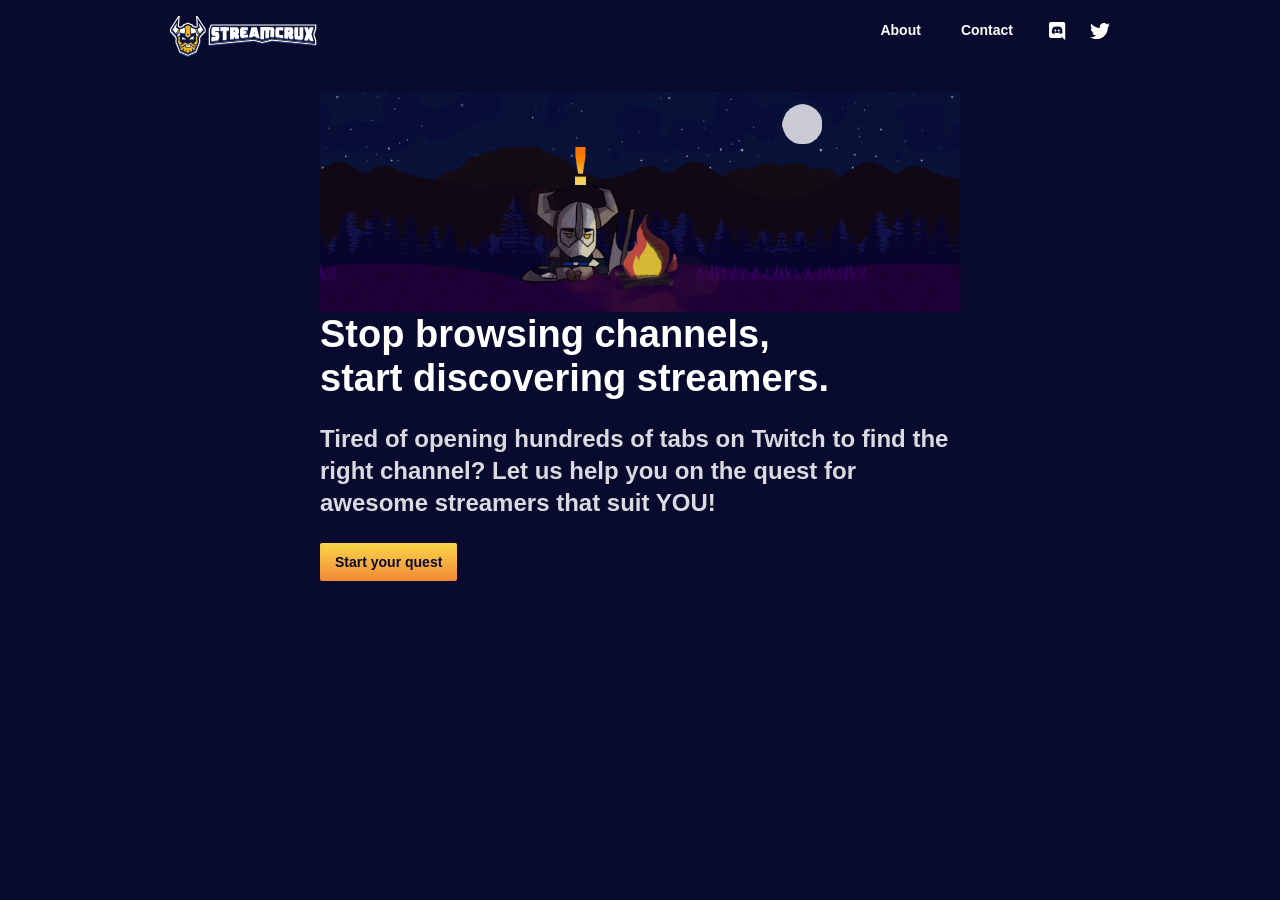
==== Streamcrux Assets/streamcrux/index.html @ 1fe5f14d "Add files via upload" ====
<!DOCTYPE html>
<html>
<head>
  <meta charset="utf-8">
  <title>StreamCrux | Find your favorite streamer!</title>
  <meta content="width=device-width, initial-scale=1" name="viewport">
  <meta content="Webflow" name="generator">
  <link href="css/normalize.css" rel="stylesheet" type="text/css">
  <link href="css/webflow.css" rel="stylesheet" type="text/css">
  <link href="css/streamcrux.webflow.css" rel="stylesheet" type="text/css">
  <script src="https://ajax.googleapis.com/ajax/libs/webfont/1.4.7/webfont.js" type="text/javascript"></script>
  <script type="text/javascript">WebFont.load({  google: {    families: ["Lato:100,100italic,300,300italic,400,400italic,700,700italic,900,900italic"]  }});</script>
  <!-- [if lt IE 9]><script src="https://cdnjs.cloudflare.com/ajax/libs/html5shiv/3.7.3/html5shiv.min.js" type="text/javascript"></script><![endif] -->
  <script type="text/javascript">!function(o,c){var n=c.documentElement,t=" w-mod-";n.className+=t+"js",("ontouchstart"in o||o.DocumentTouch&&c instanceof DocumentTouch)&&(n.className+=t+"touch")}(window,document);</script>
  <link href="images/fav.png" rel="shortcut icon" type="image/x-icon">
  <link href="images/webclip.png" rel="apple-touch-icon">
<!-- Google Tag Manager -->
<script>(function(w,d,s,l,i){w[l]=w[l]||[];w[l].push({'gtm.start':
new Date().getTime(),event:'gtm.js'});var f=d.getElementsByTagName(s)[0],
j=d.createElement(s),dl=l!='dataLayer'?'&l='+l:'';j.async=true;j.src=
'https://www.googletagmanager.com/gtm.js?id='+i+dl;f.parentNode.insertBefore(j,f);
})(window,document,'script','dataLayer','GTM-5XHSR4T');</script>
<!-- End Google Tag Manager -->
</head>
<body class="body">
<!-- Google Tag Manager (noscript) -->
<noscript><iframe src="https://www.googletagmanager.com/ns.html?id=GTM-5XHSR4T"
height="0" width="0" style="display:none;visibility:hidden"></iframe></noscript>
<!-- End Google Tag Manager (noscript) -->

  <div data-collapse="medium" data-animation="default" data-duration="400" class="navbar w-nav">
    <div class="container w-container"><a href="index.html" class="link-block w-inline-block w--current"><img src="images/logo.svg" width="150" alt="" class="logo-mobile"></a>
      <nav role="navigation" class="nav-menu w-nav-menu"><a href="about.html" class="nav_link w-nav-link">About</a><a href="mailto:info@streamcrux.com?subject=Hi!" class="nav_link w-nav-link">Contact</a><a href="https://discord.gg/ZPEeWC2" target="_blank" class="social-links w-inline-block"><img src="images/discord.svg" alt="" class="discord"></a><a href="https://twitter.com/StreamCrux" target="_blank" class="social-links w-inline-block"><img src="images/twitter.svg" alt="" class="twitter"></a></nav>
      <div class="menu-button w-nav-button">
        <div class="icon w-icon-nav-menu"></div>
      </div>
    </div>
  </div>
  <div id="content" class="content-wrapper">
    <div class="section-content"><img src="images/FIRE5.gif" alt="" class="image-3"></div>
    <div class="section-copy">
      <h1 class="heading">Stop browsing channels, <br>start discovering streamers.</h1>
      <p class="sub-header">Tired of opening hundreds of tabs on Twitch to find the right channel? Let us help you on the quest for awesome streamers that suit YOU!</p>
      <div class="cta"><a href="" id="start-button" class="button w-button">Start your quest</a></div>
    </div>
  </div>
  <div id="games" class="games-wrapper">

  </div>

  <div id="step0" class="step-data">
    <div class="content-wrapper">
      <div class="section-content"><img src="images/FIRE5.gif" alt="" class="image-3"></div>
      <div class="section-copy">
        <h1 class="heading">Stop browsing channels, <br>start discovering streamers.</h1>
        <p class="sub-header">Tired of opening hundreds of tabs on Twitch to find the right channel? Let us help you on the quest for awesome streamers that suit YOU!</p>
        <div class="cta"><a href="" id="start-button" class="button w-button">Start your quest</a></div>
      </div>
    </div>
  </div>

  <div id="step1" class="step-data">
    <div class="content-wrapper">
      <div class="section-content"></div>
      <div class="progress-bar">
        <div class="progress-steps progress-active">
          <div class="text-block">25%</div>
        </div>
        <div class="progress-steps"></div>
        <div class="progress-steps"></div>
        <div class="progress-steps"></div>
      </div>
      <div class="section-copy">
        <h1 class="heading">What game do you want to watch?</h1>
        <p class="sub-header">Please select one.</p>
      </div>
    </div>
    <div class="games-wrapper">
      <div class="games-list missing-game final"><a href="" id="variety-button" class="button w-button">I don’t care – Give me a variety streamer!<br></a></div>
      <div class="games-list missing-game final"><img src="images/goomba.gif" width="20" height="20" alt="" class="image">
        <a href="about.html" class="w-inline-block">
          <p>Why is my game not here? </p>
        </a>
      </div>
    </div>
  </div>

  <div id="step2" class="step-data">
    <div class="content-wrapper">
      <div class="progress-bar">
        <div class="progress-steps progress-active progress-finished"></div>
        <div class="progress-steps middle-step-active">
          <div class="text-block">50%</div>
        </div>
        <div class="progress-steps"></div>
        <div class="progress-steps"></div>
      </div>
      <div class="section-content"></div>
      <div class="section-copy">
        <h1 class="heading">What type of streamer are you looking for?</h1>
        <p class="sub-header">Please pick one.</p>
      </div>
    </div>
    <div class="games-wrapper">
      <div class="games-list">
        <div class="game-card-wrapper">
          <div class="game-card no-options"><a href="" id="streamer-type-tournament" class="w-inline-block"><img src="images/STRMCRX_7faces_Tournament_Icon.svg" width="144" alt="" class="type" id="type-tournament"></a>
            <p class="game-name">Tournament stream<br></p>
          </div>
          <div class="game-card no-options"><a href="" id="streamer-type-professional" class="w-inline-block"><img src="images/STRMCRX_7faces_Professional_Icon.svg" width="144" alt="" class="type" id="type-professional"></a>
            <p class="game-name">Professional <br>(literally!)<br></p>
          </div>
        </div>
        <div class="game-card-wrapper">
          <div class="game-card no-options"><a href="" id="streamer-type-competitive" class="w-inline-block"><img src="images/STRMCRX_7faces_Competitive_Icon.svg" width="144" alt="" class="type" id="type-competitive"></a>
            <p class="game-name">Competitive and Hardcore<br></p>
          </div>
          <div class="game-card no-options"><a href="" id="streamer-type-casual" class="w-inline-block"><img src="images/STRMCRX_7faces_Casual_Icon.svg" width="144" alt="" class="type" id="type-casual"></a>
            <p class="game-name">Casual</p>
          </div>
        </div>
      </div>
      <div class="games-list missing-game"><img src="images/mario.gif" width="20" height="20" alt="" class="image">
        <p id="help-types" data-w-id="8600c6c6-c8ba-7c2c-21d9-795579590658" class="streamers-info">What do these mean?<br></p>
      </div>
      <div id="help-types-text" data-w-id="abb9117a-556c-bc68-de24-887b25a912f6" style="display:none" class="games-list missing-game info">
        <p class="paragraph-2"><strong>Tournament: Stream that shows tournaments (mostly official)<br>‍Professional: A professional gamer – plays on an Esports team<br>‍Competitive or Hardcore: A streamer that plays to achieve the best possible rank or performance - or plays PvE games in a hardcore way<br>Casual or Chill: A streamer that plays mostly for fun...</strong><br></p>
      </div>
    </div>
  </div>

  <div id="step3" class="step-data">
    <div class="content-wrapper">
      <div class="progress-bar">
        <div class="progress-steps progress-active progress-finished"></div>
        <div class="progress-steps middle-step-active step-done"></div>
        <div class="progress-steps">
          <div class="text-block next-step-active">75%</div>
        </div>
        <div class="progress-steps"></div>
        <div class="progress-steps"></div>
      </div>
      <div class="section-content"></div>
      <div class="section-copy">
        <h1 class="heading">How popular should your streamer be?<br></h1>
        <p class="sub-header">Please pick one.</p>
      </div>
    </div>
    <div class="games-wrapper">
      <div class="games-list">
        <div class="game-card-wrapper">
          <div class="game-card no-options"><a href="" id="streamer-popularity-high" class="link-block-3 w-inline-block"><img src="images/STRMCRX_7faces_TopStreamer_Icon.svg" alt="" class="popularity" id="popularity-high"></a>
            <p class="game-name">Top Streamer<br></p>
          </div>
          <div class="game-card no-options"><a href="" id="streamer-popularity-medium" class="link-block-4 w-inline-block"><img src="images/STRMCRX_7faces_Challenger_Icon.svg" alt="" class="popularity" id="popularity-medium"></a>
            <p class="game-name">Challenger<br></p>
          </div>
          <div class="game-card no-options"><a href="" id="streamer-popularity-low" class="link-block-5 w-inline-block"><img src="images/STRMCRX_7faces_SmallStreamer_Icon.svg" alt="" class="popularity" id="popularity-low"></a>
            <p class="game-name">Smaller streamer<br></p>
          </div>
        </div>
      </div>
      <div class="games-list missing-game"><img src="images/mario.gif" width="20" height="20" alt="" class="image">
        <p id="help-popularity" data-w-id="8600c6c6-c8ba-7c2c-21d9-795579590658" class="streamers-info">What do these mean?<br></p>
      </div>
      <div id="help-popularity-text" data-w-id="abb9117a-556c-bc68-de24-887b25a912f6" style="display:none" class="games-list missing-game info">
        <p class="paragraph-2"><strong>Top Streamer: Someone with a large viewership currently and over time<br>Challenger: A growing streamer with a solid viewership<br>Smaller streamer: A new streamer or a streamer with a small, selected group of viewers</strong><br></p>
      </div>
    </div>
  </div>

  <div id="step4" class="step-data">
    <div class="content-wrapper">
      <div class="section-content"></div>
      <div class="progress-bar">
        <div class="progress-steps progress-active progress-finished"></div>
        <div class="progress-steps middle-step-active step-done"></div>
        <div class="progress-steps middle-step-active step-done">
          <div class="text-block next-step-active">Level up!</div>
        </div>
        <div class="progress-steps middle-step-active step-done"></div>
        <div class="progress-steps middle-step-active step-done finish"></div>
      </div>
      <div class="section-copy">
        <h1 class="heading">These might be the streamers you&#x27;re looking for.<br></h1>
      </div>
    </div>
    <div class="games-wrapper">
      <div class="games-list missing-game"><a href="" id="reroll-button" class="button w-button w--current">Re-Roll!</a><a href="" id="startover-button" class="button w-button">Start Over</a></div>
      <div class="return-popup">
        <h1 class="popup-header">Was this helpful?</h1>
        <div class="help-responses"><a href="#" class="yes-help w-inline-block"><img src="images/<ii_jmlt4w0k0>.gif" width="400" alt=""><h1 class="popup-header">Yes!</h1></a><a href="#" class="yes-help w-inline-block"><img src="images/<ii_jmlt4wik2>.gif" width="400" alt=""><h1 class="popup-header">No!</h1></a></div>
      </div>
    </div>
  </div>
  <script src="js/jquery-3.3.1.min.js" type="text/javascript"></script>
  <script src="js/webflow.js" type="text/javascript"></script>
  <script src="js/streamcrux.js" type="text/javascript"></script>
  <!-- [if lte IE 9]><script src="https://cdnjs.cloudflare.com/ajax/libs/placeholders/3.0.2/placeholders.min.js"></script><![endif] -->
</body>
</html>
---- Streamcrux Assets/streamcrux/css/webflow.css ----
@font-face {
  font-family: 'webflow-icons';
  src: url("[data-uri]") format('truetype');
  font-weight: normal;
  font-style: normal;
}
[class^="w-icon-"],
[class*=" w-icon-"] {
  /* use !important to prevent issues with browser extensions that change fonts */
  font-family: 'webflow-icons' !important;
  speak: none;
  font-style: normal;
  font-weight: normal;
  font-variant: normal;
  text-transform: none;
  line-height: 1;
  /* Better Font Rendering =========== */
  -webkit-font-smoothing: antialiased;
  -moz-osx-font-smoothing: grayscale;
}
.w-icon-slider-right:before {
  content: "\e600";
}
.w-icon-slider-left:before {
  content: "\e601";
}
.w-icon-nav-menu:before {
  content: "\e602";
}
.w-icon-arrow-down:before,
.w-icon-dropdown-toggle:before {
  content: "\e603";
}
.w-icon-file-upload-remove:before {
  content: "\e900";
}
.w-icon-file-upload-icon:before {
  content: "\e903";
}
* {
  -webkit-box-sizing: border-box;
  -moz-box-sizing: border-box;
  box-sizing: border-box;
}
html {
  height: 100%;
}
body {
  margin: 0;
  min-height: 100%;
  background-color: #fff;
  font-family: Arial, sans-serif;
  font-size: 14px;
  line-height: 20px;
  color: #333;
}
img {
  max-width: 100%;
  vertical-align: middle;
  display: inline-block;
}
html.w-mod-touch * {
  background-attachment: scroll !important;
}
.w-block {
  display: block;
}
.w-inline-block {
  max-width: 100%;
  display: inline-block;
}
.w-clearfix:before,
.w-clearfix:after {
  content: " ";
  display: table;
  grid-column-start: 1;
  grid-row-start: 1;
  grid-column-end: 2;
  grid-row-end: 2;
}
.w-clearfix:after {
  clear: both;
}
.w-hidden {
  display: none;
}
.w-button {
  display: inline-block;
  padding: 9px 15px;
  background-color: #3898EC;
  color: white;
  border: 0;
  line-height: inherit;
  text-decoration: none;
  cursor: pointer;
  border-radius: 0;
}
input.w-button {
  -webkit-appearance: button;
}
html[data-w-dynpage] [data-w-cloak] {
  color: transparent !important;
}
.w-webflow-badge,
.w-webflow-badge * {
  position: static;
  left: auto;
  top: auto;
  right: auto;
  bottom: auto;
  z-index: auto;
  display: block;
  visibility: visible;
  overflow: visible;
  overflow-x: visible;
  overflow-y: visible;
  box-sizing: border-box;
  width: auto;
  height: auto;
  max-height: none;
  max-width: none;
  min-height: 0;
  min-width: 0;
  margin: 0;
  padding: 0;
  float: none;
  clear: none;
  border: 0 none transparent;
  border-radius: 0;
  background: none;
  background-image: none;
  background-position: 0% 0%;
  background-size: auto auto;
  background-repeat: repeat;
  background-origin: padding-box;
  background-clip: border-box;
  background-attachment: scroll;
  background-color: transparent;
  box-shadow: none;
  opacity: 1.0;
  transform: none;
  transition: none;
  direction: ltr;
  font-family: inherit;
  font-weight: inherit;
  color: inherit;
  font-size: inherit;
  line-height: inherit;
  font-style: inherit;
  font-variant: inherit;
  text-align: inherit;
  letter-spacing: inherit;
  text-decoration: inherit;
  text-indent: 0;
  text-transform: inherit;
  list-style-type: disc;
  text-shadow: none;
  font-smoothing: auto;
  vertical-align: baseline;
  cursor: inherit;
  white-space: inherit;
  word-break: normal;
  word-spacing: normal;
  word-wrap: normal;
}
.w-webflow-badge {
  position: fixed !important;
  display: inline-block !important;
  visibility: visible !important;
  opacity: 1 !important;
  z-index: 2147483647 !important;
  top: auto !important;
  right: 12px !important;
  bottom: 12px !important;
  left: auto !important;
  color: #AAADB0 !important;
  background-color: #fff !important;
  border-radius: 3px !important;
  padding: 6px 8px 6px 6px !important;
  font-size: 12px !important;
  opacity: 1.0 !important;
  line-height: 14px !important;
  text-decoration: none !important;
  transform: none !important;
  margin: 0 !important;
  width: auto !important;
  height: auto !important;
  overflow: visible !important;
  white-space: nowrap;
  box-shadow: 0 0 0 1px rgba(0, 0, 0, 0.1), 0px 1px 3px rgba(0, 0, 0, 0.1);
}
.w-webflow-badge > img {
  display: inline-block !important;
  visibility: visible !important;
  opacity: 1 !important;
  vertical-align: middle !important;
}
h1,
h2,
h3,
h4,
h5,
h6 {
  font-weight: bold;
  margin-bottom: 10px;
}
h1 {
  font-size: 38px;
  line-height: 44px;
  margin-top: 20px;
}
h2 {
  font-size: 32px;
  line-height: 36px;
  margin-top: 20px;
}
h3 {
  font-size: 24px;
  line-height: 30px;
  margin-top: 20px;
}
h4 {
  font-size: 18px;
  line-height: 24px;
  margin-top: 10px;
}
h5 {
  font-size: 14px;
  line-height: 20px;
  margin-top: 10px;
}
h6 {
  font-size: 12px;
  line-height: 18px;
  margin-top: 10px;
}
p {
  margin-top: 0;
  margin-bottom: 10px;
}
blockquote {
  margin: 0 0 10px 0;
  padding: 10px 20px;
  border-left: 5px solid #E2E2E2;
  font-size: 18px;
  line-height: 22px;
}
figure {
  margin: 0;
  margin-bottom: 10px;
}
figcaption {
  margin-top: 5px;
  text-align: center;
}
ul,
ol {
  margin-top: 0px;
  margin-bottom: 10px;
  padding-left: 40px;
}
.w-list-unstyled {
  padding-left: 0;
  list-style: none;
}
.w-embed:before,
.w-embed:after {
  content: " ";
  display: table;
  grid-column-start: 1;
  grid-row-start: 1;
  grid-column-end: 2;
  grid-row-end: 2;
}
.w-embed:after {
  clear: both;
}
.w-video {
  width: 100%;
  position: relative;
  padding: 0;
}
.w-video iframe,
.w-video object,
.w-video embed {
  position: absolute;
  top: 0;
  left: 0;
  width: 100%;
  height: 100%;
}
fieldset {
  padding: 0;
  margin: 0;
  border: 0;
}
button,
html input[type="button"],
input[type="reset"] {
  border: 0;
  cursor: pointer;
  -webkit-appearance: button;
}
.w-form {
  margin: 0 0 15px;
}
.w-form-done {
  display: none;
  padding: 20px;
  text-align: center;
  background-color: #dddddd;
}
.w-form-fail {
  display: none;
  margin-top: 10px;
  padding: 10px;
  background-color: #ffdede;
}
label {
  display: block;
  margin-bottom: 5px;
  font-weight: bold;
}
.w-input,
.w-select {
  display: block;
  width: 100%;
  height: 38px;
  padding: 8px 12px;
  margin-bottom: 10px;
  font-size: 14px;
  line-height: 1.428571429;
  color: #333333;
  vertical-align: middle;
  background-color: #ffffff;
  border: 1px solid #cccccc;
}
.w-input:-moz-placeholder,
.w-select:-moz-placeholder {
  color: #999;
}
.w-input::-moz-placeholder,
.w-select::-moz-placeholder {
  color: #999;
  opacity: 1;
}
.w-input:-ms-input-placeholder,
.w-select:-ms-input-placeholder {
  color: #999;
}
.w-input::-webkit-input-placeholder,
.w-select::-webkit-input-placeholder {
  color: #999;
}
.w-input:focus,
.w-select:focus {
  border-color: #3898EC;
  outline: 0;
}
.w-input[disabled],
.w-select[disabled],
.w-input[readonly],
.w-select[readonly],
fieldset[disabled] .w-input,
fieldset[disabled] .w-select {
  cursor: not-allowed;
  background-color: #eeeeee;
}
textarea.w-input,
textarea.w-select {
  height: auto;
}
.w-select {
  background-image: -webkit-linear-gradient(white 0%, #f3f3f3 100%);
  background-image: linear-gradient(white 0%, #f3f3f3 100%);
}
.w-select[multiple] {
  height: auto;
}
.w-form-label {
  display: inline-block;
  cursor: pointer;
  font-weight: normal;
  margin-bottom: 0px;
}
.w-checkbox,
.w-radio {
  display: block;
  margin-bottom: 5px;
  padding-left: 20px;
}
.w-checkbox:before,
.w-radio:before,
.w-checkbox:after,
.w-radio:after {
  content: " ";
  display: table;
  grid-column-start: 1;
  grid-row-start: 1;
  grid-column-end: 2;
  grid-row-end: 2;
}
.w-checkbox:after,
.w-radio:after {
  clear: both;
}
.w-checkbox-input,
.w-radio-input {
  margin: 4px 0 0;
  margin-top: 1px \9;
  line-height: normal;
  float: left;
  margin-left: -20px;
}
.w-radio-input {
  margin-top: 3px;
}
.w-file-upload {
  display: block;
  margin-bottom: 10px;
}
.w-file-upload-input {
  width: 0.1px;
  height: 0.1px;
  opacity: 0;
  overflow: hidden;
  position: absolute;
  z-index: -100;
}
.w-file-upload-default,
.w-file-upload-uploading,
.w-file-upload-success {
  display: inline-block;
  color: #333333;
}
.w-file-upload-error {
  display: block;
  margin-top: 10px;
}
.w-file-upload-default.w-hidden,
.w-file-upload-uploading.w-hidden,
.w-file-upload-error.w-hidden,
.w-file-upload-success.w-hidden {
  display: none;
}
.w-file-upload-uploading-btn {
  display: flex;
  font-size: 14px;
  font-weight: normal;
  cursor: pointer;
  margin: 0;
  padding: 8px 12px;
  border: 1px solid #cccccc;
  background-color: #fafafa;
}
.w-file-upload-file {
  display: flex;
  flex-grow: 1;
  justify-content: space-between;
  margin: 0;
  padding: 8px 9px 8px 11px;
  border: 1px solid #cccccc;
  background-color: #fafafa;
}
.w-file-upload-file-name {
  font-size: 14px;
  font-weight: normal;
  display: block;
}
.w-file-remove-link {
  margin-top: 3px;
  margin-left: 10px;
  width: auto;
  height: auto;
  padding: 3px;
  display: block;
  cursor: pointer;
}
.w-icon-file-upload-remove {
  margin: auto;
  font-size: 10px;
}
.w-file-upload-error-msg {
  display: inline-block;
  color: #ea384c;
  padding: 2px 0;
}
.w-file-upload-info {
  display: inline-block;
  line-height: 38px;
  padding: 0 12px;
}
.w-file-upload-label {
  display: inline-block;
  font-size: 14px;
  font-weight: normal;
  cursor: pointer;
  margin: 0;
  padding: 8px 12px;
  border: 1px solid #cccccc;
  background-color: #fafafa;
}
.w-icon-file-upload-icon,
.w-icon-file-upload-uploading {
  display: inline-block;
  margin-right: 8px;
  width: 20px;
}
.w-icon-file-upload-uploading {
  height: 20px;
}
.w-container {
  margin-left: auto;
  margin-right: auto;
  max-width: 940px;
}
.w-container:before,
.w-container:after {
  content: " ";
  display: table;
  grid-column-start: 1;
  grid-row-start: 1;
  grid-column-end: 2;
  grid-row-end: 2;
}
.w-container:after {
  clear: both;
}
.w-container .w-row {
  margin-left: -10px;
  margin-right: -10px;
}
.w-row:before,
.w-row:after {
  content: " ";
  display: table;
  grid-column-start: 1;
  grid-row-start: 1;
  grid-column-end: 2;
  grid-row-end: 2;
}
.w-row:after {
  clear: both;
}
.w-row .w-row {
  margin-left: 0;
  margin-right: 0;
}
.w-col {
  position: relative;
  float: left;
  width: 100%;
  min-height: 1px;
  padding-left: 10px;
  padding-right: 10px;
}
.w-col .w-col {
  padding-left: 0;
  padding-right: 0;
}
.w-col-1 {
  width: 8.33333333%;
}
.w-col-2 {
  width: 16.66666667%;
}
.w-col-3 {
  width: 25%;
}
.w-col-4 {
  width: 33.33333333%;
}
.w-col-5 {
  width: 41.66666667%;
}
.w-col-6 {
  width: 50%;
}
.w-col-7 {
  width: 58.33333333%;
}
.w-col-8 {
  width: 66.66666667%;
}
.w-col-9 {
  width: 75%;
}
.w-col-10 {
  width: 83.33333333%;
}
.w-col-11 {
  width: 91.66666667%;
}
.w-col-12 {
  width: 100%;
}
.w-hidden-main {
  display: none !important;
}
@media screen and (max-width: 991px) {
  .w-container {
    max-width: 728px;
  }
  .w-hidden-main {
    display: inherit !important;
  }
  .w-hidden-medium {
    display: none !important;
  }
  .w-col-medium-1 {
    width: 8.33333333%;
  }
  .w-col-medium-2 {
    width: 16.66666667%;
  }
  .w-col-medium-3 {
    width: 25%;
  }
  .w-col-medium-4 {
    width: 33.33333333%;
  }
  .w-col-medium-5 {
    width: 41.66666667%;
  }
  .w-col-medium-6 {
    width: 50%;
  }
  .w-col-medium-7 {
    width: 58.33333333%;
  }
  .w-col-medium-8 {
    width: 66.66666667%;
  }
  .w-col-medium-9 {
    width: 75%;
  }
  .w-col-medium-10 {
    width: 83.33333333%;
  }
  .w-col-medium-11 {
    width: 91.66666667%;
  }
  .w-col-medium-12 {
    width: 100%;
  }
  .w-col-stack {
    width: 100%;
    left: auto;
    right: auto;
  }
}
@media screen and (max-width: 767px) {
  .w-hidden-main {
    display: inherit !important;
  }
  .w-hidden-medium {
    display: inherit !important;
  }
  .w-hidden-small {
    display: none !important;
  }
  .w-row,
  .w-container .w-row {
    margin-left: 0;
    margin-right: 0;
  }
  .w-col {
    width: 100%;
    left: auto;
    right: auto;
  }
  .w-col-small-1 {
    width: 8.33333333%;
  }
  .w-col-small-2 {
    width: 16.66666667%;
  }
  .w-col-small-3 {
    width: 25%;
  }
  .w-col-small-4 {
    width: 33.33333333%;
  }
  .w-col-small-5 {
    width: 41.66666667%;
  }
  .w-col-small-6 {
    width: 50%;
  }
  .w-col-small-7 {
    width: 58.33333333%;
  }
  .w-col-small-8 {
    width: 66.66666667%;
  }
  .w-col-small-9 {
    width: 75%;
  }
  .w-col-small-10 {
    width: 83.33333333%;
  }
  .w-col-small-11 {
    width: 91.66666667%;
  }
  .w-col-small-12 {
    width: 100%;
  }
}
@media screen and (max-width: 479px) {
  .w-container {
    max-width: none;
  }
  .w-hidden-main {
    display: inherit !important;
  }
  .w-hidden-medium {
    display: inherit !important;
  }
  .w-hidden-small {
    display: inherit !important;
  }
  .w-hidden-tiny {
    display: none !important;
  }
  .w-col {
    width: 100%;
  }
  .w-col-tiny-1 {
    width: 8.33333333%;
  }
  .w-col-tiny-2 {
    width: 16.66666667%;
  }
  .w-col-tiny-3 {
    width: 25%;
  }
  .w-col-tiny-4 {
    width: 33.33333333%;
  }
  .w-col-tiny-5 {
    width: 41.66666667%;
  }
  .w-col-tiny-6 {
    width: 50%;
  }
  .w-col-tiny-7 {
    width: 58.33333333%;
  }
  .w-col-tiny-8 {
    width: 66.66666667%;
  }
  .w-col-tiny-9 {
    width: 75%;
  }
  .w-col-tiny-10 {
    width: 83.33333333%;
  }
  .w-col-tiny-11 {
    width: 91.66666667%;
  }
  .w-col-tiny-12 {
    width: 100%;
  }
}
.w-widget {
  position: relative;
}
.w-widget-map {
  width: 100%;
  height: 400px;
}
.w-widget-map label {
  width: auto;
  display: inline;
}
.w-widget-map img {
  max-width: inherit;
}
.w-widget-map .gm-style-iw {
  width: 90% !important;
  height: auto !important;
  top: 7px !important;
  left: 6% !important;
  display: inline;
  text-align: center;
  overflow: hidden;
}
.w-widget-map .gm-style-iw + div {
  display: none;
}
.w-widget-twitter {
  overflow: hidden;
}
.w-widget-twitter-count-shim {
  display: inline-block;
  vertical-align: top;
  position: relative;
  width: 28px;
  height: 20px;
  text-align: center;
  background: white;
  border: #758696 solid 1px;
  border-radius: 3px;
}
.w-widget-twitter-count-shim * {
  pointer-events: none;
  -webkit-user-select: none;
  -moz-user-select: none;
  -ms-user-select: none;
  user-select: none;
}
.w-widget-twitter-count-shim .w-widget-twitter-count-inner {
  position: relative;
  font-size: 15px;
  line-height: 12px;
  text-align: center;
  color: #999;
  font-family: serif;
}
.w-widget-twitter-count-shim .w-widget-twitter-count-clear {
  position: relative;
  display: block;
}
.w-widget-twitter-count-shim.w--large {
  width: 36px;
  height: 28px;
  margin-left: 7px;
}
.w-widget-twitter-count-shim.w--large .w-widget-twitter-count-inner {
  font-size: 18px;
  line-height: 18px;
}
.w-widget-twitter-count-shim:not(.w--vertical) {
  margin-left: 5px;
  margin-right: 8px;
}
.w-widget-twitter-count-shim:not(.w--vertical).w--large {
  margin-left: 6px;
}
.w-widget-twitter-count-shim:not(.w--vertical):before,
.w-widget-twitter-count-shim:not(.w--vertical):after {
  top: 50%;
  left: 0;
  border: solid transparent;
  content: " ";
  height: 0;
  width: 0;
  position: absolute;
  pointer-events: none;
}
.w-widget-twitter-count-shim:not(.w--vertical):before {
  border-color: rgba(117, 134, 150, 0);
  border-right-color: #5d6c7b;
  border-width: 4px;
  margin-left: -9px;
  margin-top: -4px;
}
.w-widget-twitter-count-shim:not(.w--vertical).w--large:before {
  border-width: 5px;
  margin-left: -10px;
  margin-top: -5px;
}
.w-widget-twitter-count-shim:not(.w--vertical):after {
  border-color: rgba(255, 255, 255, 0);
  border-right-color: white;
  border-width: 4px;
  margin-left: -8px;
  margin-top: -4px;
}
.w-widget-twitter-count-shim:not(.w--vertical).w--large:after {
  border-width: 5px;
  margin-left: -9px;
  margin-top: -5px;
}
.w-widget-twitter-count-shim.w--vertical {
  width: 61px;
  height: 33px;
  margin-bottom: 8px;
}
.w-widget-twitter-count-shim.w--vertical:before,
.w-widget-twitter-count-shim.w--vertical:after {
  top: 100%;
  left: 50%;
  border: solid transparent;
  content: " ";
  height: 0;
  width: 0;
  position: absolute;
  pointer-events: none;
}
.w-widget-twitter-count-shim.w--vertical:before {
  border-color: rgba(117, 134, 150, 0);
  border-top-color: #5d6c7b;
  border-width: 5px;
  margin-left: -5px;
}
.w-widget-twitter-count-shim.w--vertical:after {
  border-color: rgba(255, 255, 255, 0);
  border-top-color: white;
  border-width: 4px;
  margin-left: -4px;
}
.w-widget-twitter-count-shim.w--vertical .w-widget-twitter-count-inner {
  font-size: 18px;
  line-height: 22px;
}
.w-widget-twitter-count-shim.w--vertical.w--large {
  width: 76px;
}
.w-widget-gplus {
  overflow: hidden;
}
.w-background-video {
  position: relative;
  overflow: hidden;
  height: 500px;
  color: white;
}
.w-background-video > video {
  background-size: cover;
  background-position: 50% 50%;
  position: absolute;
  right: -100%;
  bottom: -100%;
  top: -100%;
  left: -100%;
  margin: auto;
  min-width: 100%;
  min-height: 100%;
  z-index: -100;
}
.w-background-video > video::-webkit-media-controls-start-playback-button {
  display: none !important;
  -webkit-appearance: none;
}
.w-slider {
  position: relative;
  height: 300px;
  text-align: center;
  background: #dddddd;
  clear: both;
  -webkit-tap-highlight-color: rgba(0, 0, 0, 0);
  tap-highlight-color: rgba(0, 0, 0, 0);
}
.w-slider-mask {
  position: relative;
  display: block;
  overflow: hidden;
  z-index: 1;
  left: 0;
  right: 0;
  height: 100%;
  white-space: nowrap;
}
.w-slide {
  position: relative;
  display: inline-block;
  vertical-align: top;
  width: 100%;
  height: 100%;
  white-space: normal;
  text-align: left;
}
.w-slider-nav {
  position: absolute;
  z-index: 2;
  top: auto;
  right: 0;
  bottom: 0;
  left: 0;
  margin: auto;
  padding-top: 10px;
  height: 40px;
  text-align: center;
  -webkit-tap-highlight-color: rgba(0, 0, 0, 0);
  tap-highlight-color: rgba(0, 0, 0, 0);
}
.w-slider-nav.w-round > div {
  border-radius: 100%;
}
.w-slider-nav.w-num > div {
  width: auto;
  height: auto;
  padding: 0.2em 0.5em;
  font-size: inherit;
  line-height: inherit;
}
.w-slider-nav.w-shadow > div {
  box-shadow: 0 0 3px rgba(51, 51, 51, 0.4);
}
.w-slider-nav-invert {
  color: #fff;
}
.w-slider-nav-invert > div {
  background-color: rgba(34, 34, 34, 0.4);
}
.w-slider-nav-invert > div.w-active {
  background-color: #222;
}
.w-slider-dot {
  position: relative;
  display: inline-block;
  width: 1em;
  height: 1em;
  background-color: rgba(255, 255, 255, 0.4);
  cursor: pointer;
  margin: 0 3px 0.5em;
  transition: background-color 100ms, color 100ms;
}
.w-slider-dot.w-active {
  background-color: #fff;
}
.w-slider-arrow-left,
.w-slider-arrow-right {
  position: absolute;
  width: 80px;
  top: 0;
  right: 0;
  bottom: 0;
  left: 0;
  margin: auto;
  cursor: pointer;
  overflow: hidden;
  color: white;
  font-size: 40px;
  -webkit-tap-highlight-color: rgba(0, 0, 0, 0);
  tap-highlight-color: rgba(0, 0, 0, 0);
  -webkit-user-select: none;
  -moz-user-select: none;
  -ms-user-select: none;
  user-select: none;
}
.w-slider-arrow-left [class^="w-icon-"],
.w-slider-arrow-right [class^="w-icon-"],
.w-slider-arrow-left [class*=" w-icon-"],
.w-slider-arrow-right [class*=" w-icon-"] {
  position: absolute;
}
.w-slider-arrow-left {
  z-index: 3;
  right: auto;
}
.w-slider-arrow-right {
  z-index: 4;
  left: auto;
}
.w-icon-slider-left,
.w-icon-slider-right {
  top: 0;
  right: 0;
  bottom: 0;
  left: 0;
  margin: auto;
  width: 1em;
  height: 1em;
}
.w-dropdown {
  display: inline-block;
  position: relative;
  text-align: left;
  margin-left: auto;
  margin-right: auto;
  z-index: 900;
}
.w-dropdown-btn,
.w-dropdown-toggle,
.w-dropdown-link {
  position: relative;
  vertical-align: top;
  text-decoration: none;
  color: #222222;
  padding: 20px;
  text-align: left;
  margin-left: auto;
  margin-right: auto;
  white-space: nowrap;
}
.w-dropdown-toggle {
  -webkit-user-select: none;
  -moz-user-select: none;
  -ms-user-select: none;
  user-select: none;
  display: inline-block;
  cursor: pointer;
  padding-right: 40px;
}
.w-icon-dropdown-toggle {
  position: absolute;
  top: 0;
  right: 0;
  bottom: 0;
  margin: auto;
  margin-right: 20px;
  width: 1em;
  height: 1em;
}
.w-dropdown-list {
  position: absolute;
  background: #dddddd;
  display: none;
  min-width: 100%;
}
.w-dropdown-list.w--open {
  display: block;
}
.w-dropdown-link {
  padding: 10px 20px;
  display: block;
  color: #222222;
}
.w-dropdown-link.w--current {
  color: #0082f3;
}
.w-nav[data-collapse="all"] .w-dropdown,
.w-nav[data-collapse="all"] .w-dropdown-toggle {
  display: block;
}
.w-nav[data-collapse="all"] .w-dropdown-list {
  position: static;
}
@media screen and (max-width: 991px) {
  .w-nav[data-collapse="medium"] .w-dropdown,
  .w-nav[data-collapse="medium"] .w-dropdown-toggle {
    display: block;
  }
  .w-nav[data-collapse="medium"] .w-dropdown-list {
    position: static;
  }
}
@media screen and (max-width: 767px) {
  .w-nav[data-collapse="small"] .w-dropdown,
  .w-nav[data-collapse="small"] .w-dropdown-toggle {
    display: block;
  }
  .w-nav[data-collapse="small"] .w-dropdown-list {
    position: static;
  }
  .w-nav-brand {
    padding-left: 10px;
  }
}
@media screen and (max-width: 479px) {
  .w-nav[data-collapse="tiny"] .w-dropdown,
  .w-nav[data-collapse="tiny"] .w-dropdown-toggle {
    display: block;
  }
  .w-nav[data-collapse="tiny"] .w-dropdown-list {
    position: static;
  }
}
/**
 * ## Note
 * Safari (on both iOS and OS X) does not handle viewport units (vh, vw) well.
 * For example percentage units do not work on descendants of elements that
 * have any dimensions expressed in viewport units. It also doesn’t handle them at
 * all in `calc()`.
 */
/**
 * Wrapper around all lightbox elements
 *
 * 1. Since the lightbox can receive focus, IE also gives it an outline.
 * 2. Fixes flickering on Chrome when a transition is in progress
 *    underneath the lightbox.
 */
.w-lightbox-backdrop {
  color: #000;
  cursor: auto;
  font-family: serif;
  font-size: medium;
  font-style: normal;
  font-variant: normal;
  font-weight: normal;
  letter-spacing: normal;
  line-height: normal;
  list-style: disc;
  text-align: start;
  text-indent: 0;
  text-shadow: none;
  text-transform: none;
  visibility: visible;
  white-space: normal;
  word-break: normal;
  word-spacing: normal;
  word-wrap: normal;
  position: fixed;
  top: 0;
  right: 0;
  bottom: 0;
  left: 0;
  color: #fff;
  font-family: "Helvetica Neue", Helvetica, Ubuntu, "Segoe UI", Verdana, sans-serif;
  font-size: 17px;
  line-height: 1.2;
  font-weight: 300;
  text-align: center;
  background: rgba(0, 0, 0, 0.9);
  z-index: 2000;
  outline: 0;
  /* 1 */
  opacity: 0;
  -webkit-user-select: none;
  -moz-user-select: none;
  -ms-user-select: none;
  -webkit-tap-highlight-color: transparent;
  -webkit-transform: translate(0, 0);
  /* 2 */
}
/**
 * Neat trick to bind the rubberband effect to our canvas instead of the whole
 * document on iOS. It also prevents a bug that causes the document underneath to scroll.
 */
.w-lightbox-backdrop,
.w-lightbox-container {
  height: 100%;
  overflow: auto;
  -webkit-overflow-scrolling: touch;
}
.w-lightbox-content {
  position: relative;
  height: 100vh;
  overflow: hidden;
}
.w-lightbox-view {
  position: absolute;
  width: 100vw;
  height: 100vh;
  opacity: 0;
}
.w-lightbox-view:before {
  content: "";
  height: 100vh;
}
/* .w-lightbox-content */
.w-lightbox-group,
.w-lightbox-group .w-lightbox-view,
.w-lightbox-group .w-lightbox-view:before {
  height: 86vh;
}
.w-lightbox-frame,
.w-lightbox-view:before {
  display: inline-block;
  vertical-align: middle;
}
/*
 * 1. Remove default margin set by user-agent on the <figure> element.
 */
.w-lightbox-figure {
  position: relative;
  margin: 0;
  /* 1 */
}
.w-lightbox-group .w-lightbox-figure {
  cursor: pointer;
}
/**
 * IE adds image dimensions as width and height attributes on the IMG tag,
 * but we need both width and height to be set to auto to enable scaling.
 */
.w-lightbox-img {
  width: auto;
  height: auto;
  max-width: none;
}
/**
 * 1. Reset if style is set by user on "All Images"
 */
.w-lightbox-image {
  display: block;
  float: none;
  /* 1 */
  max-width: 100vw;
  max-height: 100vh;
}
.w-lightbox-group .w-lightbox-image {
  max-height: 86vh;
}
.w-lightbox-caption {
  position: absolute;
  right: 0;
  bottom: 0;
  left: 0;
  padding: .5em 1em;
  background: rgba(0, 0, 0, 0.4);
  text-align: left;
  text-overflow: ellipsis;
  white-space: nowrap;
  overflow: hidden;
}
.w-lightbox-embed {
  position: absolute;
  top: 0;
  right: 0;
  bottom: 0;
  left: 0;
  width: 100%;
  height: 100%;
}
.w-lightbox-control {
  position: absolute;
  top: 0;
  width: 4em;
  background-size: 24px;
  background-repeat: no-repeat;
  background-position: center;
  cursor: pointer;
  -webkit-transition: all .3s;
  transition: all .3s;
}
.w-lightbox-left {
  display: none;
  bottom: 0;
  left: 0;
  /* <svg xmlns="http://www.w3.org/2000/svg" viewBox="-20 0 24 40" width="24" height="40"><g transform="rotate(45)"><path d="m0 0h5v23h23v5h-28z" opacity=".4"/><path d="m1 1h3v23h23v3h-26z" fill="#fff"/></g></svg> */
  background-image: url("[data-uri]");
}
.w-lightbox-right {
  display: none;
  right: 0;
  bottom: 0;
  /* <svg xmlns="http://www.w3.org/2000/svg" viewBox="-4 0 24 40" width="24" height="40"><g transform="rotate(45)"><path d="m0-0h28v28h-5v-23h-23z" opacity=".4"/><path d="m1 1h26v26h-3v-23h-23z" fill="#fff"/></g></svg> */
  background-image: url("[data-uri]");
}
/*
 * Without specifying the with and height inside the SVG, all versions of IE render the icon too small.
 * The bug does not seem to manifest itself if the elements are tall enough such as the above arrows.
 * (http://stackoverflow.com/questions/16092114/background-size-differs-in-internet-explorer)
 */
.w-lightbox-close {
  right: 0;
  height: 2.6em;
  /* <svg xmlns="http://www.w3.org/2000/svg" viewBox="-4 0 18 17" width="18" height="17"><g transform="rotate(45)"><path d="m0 0h7v-7h5v7h7v5h-7v7h-5v-7h-7z" opacity=".4"/><path d="m1 1h7v-7h3v7h7v3h-7v7h-3v-7h-7z" fill="#fff"/></g></svg> */
  background-image: url("[data-uri]");
  background-size: 18px;
}
/**
 * 1. All IE versions add extra space at the bottom without this.
 */
.w-lightbox-strip {
  position: absolute;
  bottom: 0;
  left: 0;
  right: 0;
  padding: 0 1vh;
  line-height: 0;
  /* 1 */
  white-space: nowrap;
  overflow-x: auto;
  overflow-y: hidden;
}
/*
 * 1. We use content-box to avoid having to do `width: calc(10vh + 2vw)`
 *    which doesn’t work in Safari anyway.
 * 2. Chrome renders images pixelated when switching to GPU. Making sure
 *    the parent is also rendered on the GPU (by setting translate3d for
 *    example) fixes this behavior.
 */
.w-lightbox-item {
  display: inline-block;
  width: 10vh;
  padding: 2vh 1vh;
  box-sizing: content-box;
  /* 1 */
  cursor: pointer;
  -webkit-transform: translate3d(0, 0, 0);
  /* 2 */
}
.w-lightbox-active {
  opacity: .3;
}
.w-lightbox-thumbnail {
  position: relative;
  height: 10vh;
  background: #222;
  overflow: hidden;
}
.w-lightbox-thumbnail-image {
  position: absolute;
  top: 0;
  left: 0;
}
.w-lightbox-thumbnail .w-lightbox-tall {
  top: 50%;
  width: 100%;
  -webkit-transform: translate(0, -50%);
  -ms-transform: translate(0, -50%);
  transform: translate(0, -50%);
}
.w-lightbox-thumbnail .w-lightbox-wide {
  left: 50%;
  height: 100%;
  -webkit-transform: translate(-50%, 0);
  -ms-transform: translate(-50%, 0);
  transform: translate(-50%, 0);
}
/*
 * Spinner
 *
 * Absolute pixel values are used to avoid rounding errors that would cause
 * the white spinning element to be misaligned with the track.
 */
.w-lightbox-spinner {
  position: absolute;
  top: 50%;
  left: 50%;
  box-sizing: border-box;
  width: 40px;
  height: 40px;
  margin-top: -20px;
  margin-left: -20px;
  border: 5px solid rgba(0, 0, 0, 0.4);
  border-radius: 50%;
  -webkit-animation: spin .8s infinite linear;
  animation: spin .8s infinite linear;
}
.w-lightbox-spinner:after {
  content: "";
  position: absolute;
  top: -4px;
  right: -4px;
  bottom: -4px;
  left: -4px;
  border: 3px solid transparent;
  border-bottom-color: #fff;
  border-radius: 50%;
}
/*
 * Utility classes
 */
.w-lightbox-hide {
  display: none;
}
.w-lightbox-noscroll {
  overflow: hidden;
}
@media (min-width: 768px) {
  .w-lightbox-content {
    height: 96vh;
    margin-top: 2vh;
  }
  .w-lightbox-view,
  .w-lightbox-view:before {
    height: 96vh;
  }
  /* .w-lightbox-content */
  .w-lightbox-group,
  .w-lightbox-group .w-lightbox-view,
  .w-lightbox-group .w-lightbox-view:before {
    height: 84vh;
  }
  .w-lightbox-image {
    max-width: 96vw;
    max-height: 96vh;
  }
  .w-lightbox-group .w-lightbox-image {
    max-width: 82.3vw;
    max-height: 84vh;
  }
  .w-lightbox-left,
  .w-lightbox-right {
    display: block;
    opacity: .5;
  }
  .w-lightbox-close {
    opacity: .8;
  }
  .w-lightbox-control:hover {
    opacity: 1;
  }
}
.w-lightbox-inactive,
.w-lightbox-inactive:hover {
  opacity: 0;
}
.w-richtext:before,
.w-richtext:after {
  content: " ";
  display: table;
  grid-column-start: 1;
  grid-row-start: 1;
  grid-column-end: 2;
  grid-row-end: 2;
}
.w-richtext:after {
  clear: both;
}
.w-richtext[contenteditable="true"]:before,
.w-richtext[contenteditable="true"]:after {
  white-space: initial;
}
.w-richtext ol,
.w-richtext ul {
  overflow: hidden;
}
.w-richtext .w-richtext-figure-selected.w-richtext-figure-type-video div:before,
.w-richtext .w-richtext-figure-selected[data-rt-type="video"] div:before {
  outline: 2px solid #2895f7;
}
.w-richtext .w-richtext-figure-selected.w-richtext-figure-type-image div,
.w-richtext .w-richtext-figure-selected[data-rt-type="image"] div {
  outline: 2px solid #2895f7;
}
.w-richtext figure.w-richtext-figure-type-video > div:before,
.w-richtext figure[data-rt-type="video"] > div:before {
  content: '';
  position: absolute;
  display: none;
  left: 0;
  top: 0;
  right: 0;
  bottom: 0;
  z-index: 1;
}
.w-richtext figure {
  position: relative;
  max-width: 60%;
}
.w-richtext figure > div:before {
  cursor: default!important;
}
.w-richtext figure img {
  width: 100%;
}
.w-richtext figure figcaption.w-richtext-figcaption-placeholder {
  opacity: 0.6;
}
.w-richtext figure div {
  /* fix incorrectly sized selection border in the data manager */
  font-size: 0px;
  color: transparent;
}
.w-richtext figure.w-richtext-figure-type-image,
.w-richtext figure[data-rt-type="image"] {
  display: table;
}
.w-richtext figure.w-richtext-figure-type-image > div,
.w-richtext figure[data-rt-type="image"] > div {
  display: inline-block;
}
.w-richtext figure.w-richtext-figure-type-image > figcaption,
.w-richtext figure[data-rt-type="image"] > figcaption {
  display: table-caption;
  caption-side: bottom;
}
.w-richtext figure.w-richtext-figure-type-video,
.w-richtext figure[data-rt-type="video"] {
  width: 60%;
  height: 0;
}
.w-richtext figure.w-richtext-figure-type-video iframe,
.w-richtext figure[data-rt-type="video"] iframe {
  position: absolute;
  top: 0;
  left: 0;
  width: 100%;
  height: 100%;
}
.w-richtext figure.w-richtext-figure-type-video > div,
.w-richtext figure[data-rt-type="video"] > div {
  width: 100%;
}
.w-richtext figure.w-richtext-align-center {
  margin-right: auto;
  margin-left: auto;
  clear: both;
}
.w-richtext figure.w-richtext-align-center.w-richtext-figure-type-image > div,
.w-richtext figure.w-richtext-align-center[data-rt-type="image"] > div {
  max-width: 100%;
}
.w-richtext figure.w-richtext-align-normal {
  clear: both;
}
.w-richtext figure.w-richtext-align-fullwidth {
  width: 100%;
  max-width: 100%;
  text-align: center;
  clear: both;
  display: block;
  margin-right: auto;
  margin-left: auto;
}
.w-richtext figure.w-richtext-align-fullwidth > div {
  display: inline-block;
  /* padding-bottom is used for aspect ratios in video figures
      we want the div to inherit that so hover/selection borders in the designer-canvas
      fit right*/
  padding-bottom: inherit;
}
.w-richtext figure.w-richtext-align-fullwidth > figcaption {
  display: block;
}
.w-richtext figure.w-richtext-align-floatleft {
  float: left;
  margin-right: 15px;
  clear: none;
}
.w-richtext figure.w-richtext-align-floatright {
  float: right;
  margin-left: 15px;
  clear: none;
}
.w-nav {
  position: relative;
  background: #dddddd;
  z-index: 1000;
}
.w-nav:before,
.w-nav:after {
  content: " ";
  display: table;
  grid-column-start: 1;
  grid-row-start: 1;
  grid-column-end: 2;
  grid-row-end: 2;
}
.w-nav:after {
  clear: both;
}
.w-nav-brand {
  position: relative;
  float: left;
  text-decoration: none;
  color: #333333;
}
.w-nav-link {
  position: relative;
  display: inline-block;
  vertical-align: top;
  text-decoration: none;
  color: #222222;
  padding: 20px;
  text-align: left;
  margin-left: auto;
  margin-right: auto;
}
.w-nav-link.w--current {
  color: #0082f3;
}
.w-nav-menu {
  position: relative;
  float: right;
}
.w--nav-menu-open {
  display: block !important;
  position: absolute;
  top: 100%;
  left: 0;
  right: 0;
  background: #C8C8C8;
  text-align: center;
  overflow: visible;
  min-width: 200px;
}
.w--nav-link-open {
  display: block;
  position: relative;
}
.w-nav-overlay {
  position: absolute;
  overflow: hidden;
  display: none;
  top: 100%;
  left: 0;
  right: 0;
  width: 100%;
}
.w-nav-overlay .w--nav-menu-open {
  top: 0;
}
.w-nav[data-animation="over-left"] .w-nav-overlay {
  width: auto;
}
.w-nav[data-animation="over-left"] .w-nav-overlay,
.w-nav[data-animation="over-left"] .w--nav-menu-open {
  right: auto;
  z-index: 1;
  top: 0;
}
.w-nav[data-animation="over-right"] .w-nav-overlay {
  width: auto;
}
.w-nav[data-animation="over-right"] .w-nav-overlay,
.w-nav[data-animation="over-right"] .w--nav-menu-open {
  left: auto;
  z-index: 1;
  top: 0;
}
.w-nav-button {
  position: relative;
  float: right;
  padding: 18px;
  font-size: 24px;
  display: none;
  cursor: pointer;
  -webkit-tap-highlight-color: rgba(0, 0, 0, 0);
  tap-highlight-color: rgba(0, 0, 0, 0);
  -webkit-user-select: none;
  -moz-user-select: none;
  -ms-user-select: none;
  user-select: none;
}
.w-nav-button.w--open {
  background-color: #C8C8C8;
  color: white;
}
.w-nav[data-collapse="all"] .w-nav-menu {
  display: none;
}
.w-nav[data-collapse="all"] .w-nav-button {
  display: block;
}
@media screen and (max-width: 991px) {
  .w-nav[data-collapse="medium"] .w-nav-menu {
    display: none;
  }
  .w-nav[data-collapse="medium"] .w-nav-button {
    display: block;
  }
}
@media screen and (max-width: 767px) {
  .w-nav[data-collapse="small"] .w-nav-menu {
    display: none;
  }
  .w-nav[data-collapse="small"] .w-nav-button {
    display: block;
  }
  .w-nav-brand {
    padding-left: 10px;
  }
}
@media screen and (max-width: 479px) {
  .w-nav[data-collapse="tiny"] .w-nav-menu {
    display: none;
  }
  .w-nav[data-collapse="tiny"] .w-nav-button {
    display: block;
  }
}
.w-tabs {
  position: relative;
}
.w-tabs:before,
.w-tabs:after {
  content: " ";
  display: table;
  grid-column-start: 1;
  grid-row-start: 1;
  grid-column-end: 2;
  grid-row-end: 2;
}
.w-tabs:after {
  clear: both;
}
.w-tab-menu {
  position: relative;
}
.w-tab-link {
  position: relative;
  display: inline-block;
  vertical-align: top;
  text-decoration: none;
  padding: 9px 30px;
  text-align: left;
  cursor: pointer;
  color: #222222;
  background-color: #dddddd;
}
.w-tab-link.w--current {
  background-color: #C8C8C8;
}
.w-tab-content {
  position: relative;
  display: block;
  overflow: hidden;
}
.w-tab-pane {
  position: relative;
  display: none;
}
.w--tab-active {
  display: block;
}
@media screen and (max-width: 479px) {
  .w-tab-link {
    display: block;
  }
}
.w-ix-emptyfix:after {
  content: "";
}
@keyframes spin {
  0% {
    transform: rotate(0deg);
  }
  100% {
    transform: rotate(360deg);
  }
}
.w-dyn-empty {
  padding: 10px;
  background-color: #dddddd;
}
.w-dyn-bind-empty {
  display: none !important;
}
.w-condition-invisible {
  display: none !important;
}
---- Streamcrux Assets/streamcrux/css/streamcrux.webflow.css ----
body {
  font-family: Arial, 'Helvetica Neue', Helvetica, sans-serif;
  color: #333;
  font-size: 14px;
  line-height: 20px;
}

a {
  color: #fff;
  text-decoration: underline;
}

.body {
  background-color: #080b2e;
  font-family: Lato, sans-serif;
  color: #fff;
  font-weight: 700;
}

.navbar {
  margin-bottom: 32px;
  background-color: #080b2d;
}

.nav_link {
  color: #fff;
}

.nav_link:hover {
  color: #fbd849;
}

.nav_link:focus {
  color: #fbd849;
}

.nav_link.w--current:focus {
  color: #fbd849;
}

.nav_link.w--current:visited {
  color: #fbd849;
}

.section-content {
  display: -webkit-box;
  display: -webkit-flex;
  display: -ms-flexbox;
  display: flex;
  height: 100%;
  -webkit-box-pack: center;
  -webkit-justify-content: center;
  -ms-flex-pack: center;
  justify-content: center;
  background-color: #080b2d;
  background-image: -webkit-linear-gradient(271deg, #080b2e 46%, #080a2c);
  background-image: linear-gradient(179deg, #080b2e 46%, #080a2c);
}

.section-copy {
  display: -webkit-box;
  display: -webkit-flex;
  display: -ms-flexbox;
  display: flex;
  width: 640px;
  -webkit-box-orient: vertical;
  -webkit-box-direction: normal;
  -webkit-flex-direction: column;
  -ms-flex-direction: column;
  flex-direction: column;
  -webkit-box-align: start;
  -webkit-align-items: flex-start;
  -ms-flex-align: start;
  align-items: flex-start;
}

.content-wrapper {
  display: -webkit-box;
  display: -webkit-flex;
  display: -ms-flexbox;
  display: flex;
  -webkit-box-orient: vertical;
  -webkit-box-direction: normal;
  -webkit-flex-direction: column;
  -ms-flex-direction: column;
  flex-direction: column;
  -webkit-box-pack: center;
  -webkit-justify-content: center;
  -ms-flex-pack: center;
  justify-content: center;
  -webkit-box-align: center;
  -webkit-align-items: center;
  -ms-flex-align: center;
  align-items: center;
}

.button {
  border-radius: 2px;
  background-image: -webkit-linear-gradient(270deg, #fad549, #f18a35);
  background-image: linear-gradient(180deg, #fad549, #f18a35);
  color: #080b2e;
}

.button:hover {
  background-color: transparent;
  background-image: none;
  color: #fbd849;
}

.button.w--current {
  margin-right: 16px;
}

.button.twitch-link {
  background-color: #5c3c9c;
  background-image: none;
  color: #fff;
}

.heading {
  margin-top: 0px;
  margin-bottom: 23px;
  color: #fff;
}

.sub-header {
  margin-bottom: 24px;
  color: hsla(0, 0%, 100%, .85);
  font-size: 24px;
  line-height: 32px;
}

.brand {
  display: -webkit-box;
  display: -webkit-flex;
  display: -ms-flexbox;
  display: flex;
  height: 100%;
  padding-top: 14px;
  -webkit-box-orient: vertical;
  -webkit-box-direction: normal;
  -webkit-flex-direction: column;
  -ms-flex-direction: column;
  flex-direction: column;
  -webkit-box-pack: center;
  -webkit-justify-content: center;
  -ms-flex-pack: center;
  justify-content: center;
  -webkit-box-align: center;
  -webkit-align-items: center;
  -ms-flex-align: center;
  align-items: center;
}

.games-wrapper {
  display: -webkit-box;
  display: -webkit-flex;
  display: -ms-flexbox;
  display: flex;
  padding-bottom: 24px;
  -webkit-box-orient: vertical;
  -webkit-box-direction: normal;
  -webkit-flex-direction: column;
  -ms-flex-direction: column;
  flex-direction: column;
  -webkit-box-pack: center;
  -webkit-justify-content: center;
  -ms-flex-pack: center;
  justify-content: center;
  -webkit-box-align: center;
  -webkit-align-items: center;
  -ms-flex-align: center;
  align-items: center;
}

.games-list {
  display: -webkit-box;
  display: -webkit-flex;
  display: -ms-flexbox;
  display: flex;
  width: 640px;
  margin-bottom: 8px;
}

.games-list.missing-game {
  margin-top: 16px;
  margin-bottom: 0px;
}

.games-list.missing-game.info {
  margin-top: 0px;
  padding: 16px;
  border-radius: 2px;
  background-color: #3c4177;
}

.games-list.missing-game.final {
  margin-bottom: 32px;
}

.games-list.results {
  margin-bottom: 24px;
  padding-top: 16px;
  padding-bottom: 16px;
  padding-left: 16px;
  border: 2px solid #fbd849;
  border-radius: 2px;
  background-color: #fff;
}

.game-card {
  width: 100%;
  margin-right: 16px;
  margin-bottom: 16px;
}

.game-card:hover {
  -webkit-transform: scale(1.08);
  -ms-transform: scale(1.08);
  transform: scale(1.08);
}

.game-card.step2 {
  width: 33%;
}

.game-card.no-options {
  opacity: 0.2;
}

.game, .type, .popularity {
  display: block;
  margin-bottom: 8px;
  border-radius: 2px;
}

.game-name {
  margin-bottom: 0px;
}

.image {
  margin-right: 16px;
}

.game-card-wrapper {
  display: -webkit-box;
  display: -webkit-flex;
  display: -ms-flexbox;
  display: flex;
  width: 100%;
  -webkit-box-orient: horizontal;
  -webkit-box-direction: normal;
  -webkit-flex-direction: row;
  -ms-flex-direction: row;
  flex-direction: row;
  -webkit-box-pack: start;
  -webkit-justify-content: flex-start;
  -ms-flex-pack: start;
  justify-content: flex-start;
  -webkit-box-align: stretch;
  -webkit-align-items: stretch;
  -ms-flex-align: stretch;
  align-items: stretch;
}

.image-2 {
  margin-right: 16px;
}

.tag {
  margin-right: 8px;
  margin-bottom: 16px;
  padding: 4px 11px;
  border-radius: 20px;
  background-color: #3c4177;
}

.tag:hover {
  background-color: #fbd849;
  color: #080b2e;
}

.tag.results-tag {
  background-color: #3c4177;
}

.tag.results-tag:hover {
  color: #fff;
}

.tag.results-tags:hover {
  background-color: #3c4177;
  color: #fff;
}

.tag-list {
  display: -webkit-box;
  display: -webkit-flex;
  display: -ms-flexbox;
  display: flex;
  width: 640px;
  -webkit-box-orient: horizontal;
  -webkit-box-direction: normal;
  -webkit-flex-direction: row;
  -ms-flex-direction: row;
  flex-direction: row;
  -webkit-box-pack: start;
  -webkit-justify-content: flex-start;
  -ms-flex-pack: start;
  justify-content: flex-start;
  -webkit-flex-wrap: wrap;
  -ms-flex-wrap: wrap;
  flex-wrap: wrap;
  -webkit-box-align: start;
  -webkit-align-items: flex-start;
  -ms-flex-align: start;
  align-items: flex-start;
  -webkit-align-content: flex-start;
  -ms-flex-line-pack: start;
  align-content: flex-start;
  -webkit-box-flex: 0;
  -webkit-flex: 0 auto;
  -ms-flex: 0 auto;
  flex: 0 auto;
}

.tag-list.results-tags {
  width: 100%;
}

.text {
  width: 640px;
  margin-bottom: 16px;
}

.paragraph {
  margin-bottom: 16px;
  font-size: 16px;
  line-height: 24px;
  font-weight: 400;
}

.link-incopy {
  color: #fbd849;
}

.nav-menu {
  display: -webkit-box;
  display: -webkit-flex;
  display: -ms-flexbox;
  display: flex;
  -webkit-box-align: center;
  -webkit-align-items: center;
  -ms-flex-align: center;
  align-items: center;
}

.link-block {
  padding-top: 16px;
}

.progress-bar {
  display: -webkit-box;
  display: -webkit-flex;
  display: -ms-flexbox;
  display: flex;
  width: 649px;
  height: 18px;
  margin-bottom: 16px;
}

.progress-steps {
  width: 100%;
}

.progress-steps.progress-active {
  border-radius: 20px 2px 2px 20px;
  background-color: #fbd849;
}

.progress-steps.progress-active.progress-finished {
  border-top-right-radius: 0px;
  border-bottom-right-radius: 0px;
}

.progress-steps.middle-step-active {
  border-top-right-radius: 2px;
  border-bottom-right-radius: 2px;
  background-color: #fbd849;
}

.progress-steps.middle-step-active.step-done {
  border-top-right-radius: 0px;
  border-bottom-right-radius: 0px;
}

.progress-steps.middle-step-active.step-done.finish {
  border-top-right-radius: 20px;
  border-bottom-right-radius: 20px;
}

.text-block {
  color: #080b2e;
  font-size: 12px;
  line-height: 18px;
  text-align: center;
}

.text-block.next-step-active {
  border-top-right-radius: 2px;
  border-bottom-right-radius: 2px;
  background-color: #fbd849;
}

.active-streams {
  color: #858585;
  font-weight: 400;
}

.paragraph-2 {
  margin-bottom: 0px;
}

.streamers-info {
  cursor: pointer;
}

.streamers-info:hover {
  color: #fbd849;
}

.streamer-live {
  width: 45%;
  height: 200px;
  border: 2px none #fbd849;
  border-radius: 2px;
  background-image: url('../images/404_preview-280x200.jpg');
  background-position: 0px 0px;
  background-size: contain;
}

.streamer-info {
  width: 55%;
  padding-right: 16px;
  padding-left: 16px;
}

.twitch-title {
  margin-bottom: 8px;
  color: #080b2e;
}

.streamer-name {
  color: #080a2c;
  font-size: 16px;
}

.twitch-game {
  margin-bottom: 16px;
  color: #080a2c;
  font-weight: 400;
}

.twitter {
  margin-left: 24px;
}

.discord {
  margin-left: 16px;
}

.return-popup {
  position: absolute;
  top: 92px;
  display: none;
  width: 840px;
  height: 500px;
  -webkit-box-orient: vertical;
  -webkit-box-direction: normal;
  -webkit-flex-direction: column;
  -ms-flex-direction: column;
  flex-direction: column;
  -webkit-box-pack: center;
  -webkit-justify-content: center;
  -ms-flex-pack: center;
  justify-content: center;
  -webkit-box-align: center;
  -webkit-align-items: center;
  -ms-flex-align: center;
  align-items: center;
  border-radius: 2px;
  background-color: #fff;
}

.popup-header {
  margin-bottom: 32px;
  color: #000;
}

.yes-help {
  display: -webkit-box;
  display: -webkit-flex;
  display: -ms-flexbox;
  display: flex;
  width: 100px;
  margin-right: 16px;
  margin-left: 16px;
  -webkit-box-orient: vertical;
  -webkit-box-direction: normal;
  -webkit-flex-direction: column;
  -ms-flex-direction: column;
  flex-direction: column;
  -webkit-box-align: center;
  -webkit-align-items: center;
  -ms-flex-align: center;
  align-items: center;
}

.help-responses {
  display: -webkit-box;
  display: -webkit-flex;
  display: -ms-flexbox;
  display: flex;
}

.link-block-2 {
  display: -webkit-box;
  display: -webkit-flex;
  display: -ms-flexbox;
  display: flex;
  color: #fbd849;
}

.link-block-3 {
  width: 100%;
}

.link-block-4 {
  width: 100%;
}

.link-block-5 {
  width: 100%;
}

/* *** */
.step-data {
  display: none;
}


@media (max-width: 991px) {
  .nav-menu {
    padding-bottom: 8px;
    -webkit-box-orient: vertical;
    -webkit-box-direction: normal;
    -webkit-flex-direction: column;
    -ms-flex-direction: column;
    flex-direction: column;
    -webkit-box-align: start;
    -webkit-align-items: flex-start;
    -ms-flex-align: start;
    align-items: flex-start;
    border-bottom: 2px solid #fff;
    background-color: #080b2d;
  }
  .twitter {
    margin-left: 15px;
  }
  .social-links {
    width: 100%;
    padding-top: 10px;
    padding-bottom: 10px;
    padding-left: 21px;
    text-align: left;
  }
  .discord {
    margin-left: 16px;
  }
  .menu-button.w--open {
    background-color: #080a2c;
  }
}

@media (max-width: 767px) {
  .section-copy {
    width: 100%;
    padding-right: 16px;
    padding-left: 16px;
  }
  .games-list {
    width: 100%;
    padding-left: 16px;
  }
  .text {
    width: 100%;
    padding-right: 16px;
    padding-left: 16px;
  }
  .progress-bar {
    width: 100%;
    padding-right: 15px;
    padding-left: 16px;
  }
  .container {
    padding-left: 16px;
  }
  .twitter {
    margin-left: 0px;
  }
  .discord {
    margin-left: 0px;
  }
  .image-3 {
    height: 150px;
  }
}

@media (max-width: 479px) {
  .navbar {
    margin-bottom: 8px;
    padding-left: 8px;
  }
  .icon {
    color: #fff;
  }
  .button.button-mobile {
    width: 100%;
    text-align: center;
  }
  .heading {
    font-size: 32px;
    line-height: 40px;
  }
  .sub-header {
    font-size: 16px;
    line-height: 24px;
  }
  .games-list {
    display: -webkit-box;
    display: -webkit-flex;
    display: -ms-flexbox;
    display: flex;
    width: 100%;
    padding-left: 16px;
    -webkit-box-orient: vertical;
    -webkit-box-direction: normal;
    -webkit-flex-direction: column;
    -ms-flex-direction: column;
    flex-direction: column;
    -webkit-box-pack: start;
    -webkit-justify-content: flex-start;
    -ms-flex-pack: start;
    justify-content: flex-start;
    -webkit-flex-wrap: nowrap;
    -ms-flex-wrap: nowrap;
    flex-wrap: nowrap;
    -webkit-box-align: start;
    -webkit-align-items: flex-start;
    -ms-flex-align: start;
    align-items: flex-start;
    -webkit-align-content: flex-start;
    -ms-flex-line-pack: start;
    align-content: flex-start;
    -webkit-box-flex: 0;
    -webkit-flex: 0 auto;
    -ms-flex: 0 auto;
    flex: 0 auto;
  }
  .games-list.missing-game {
    padding-right: 16px;
    -webkit-box-orient: horizontal;
    -webkit-box-direction: normal;
    -webkit-flex-direction: row;
    -ms-flex-direction: row;
    flex-direction: row;
  }
  .games-list.results {
    padding-right: 16px;
  }
  .game-card-wrapper {
    width: 100%;
  }
  .tag-list {
    width: 320px;
    padding-right: 16px;
    padding-left: 16px;
  }
  .tag-list.results-tags {
    padding-right: 0px;
    padding-left: 0px;
  }
  .text {
    width: 100%;
    padding-right: 16px;
    padding-left: 16px;
  }
  .streamer-live {
    width: 100%;
    margin-bottom: 16px;
  }
  .streamer-info {
    width: 100%;
  }
  .logo-mobile {
    padding-bottom: 8px;
  }
  .image-3 {
    height: 100px;
  }
}
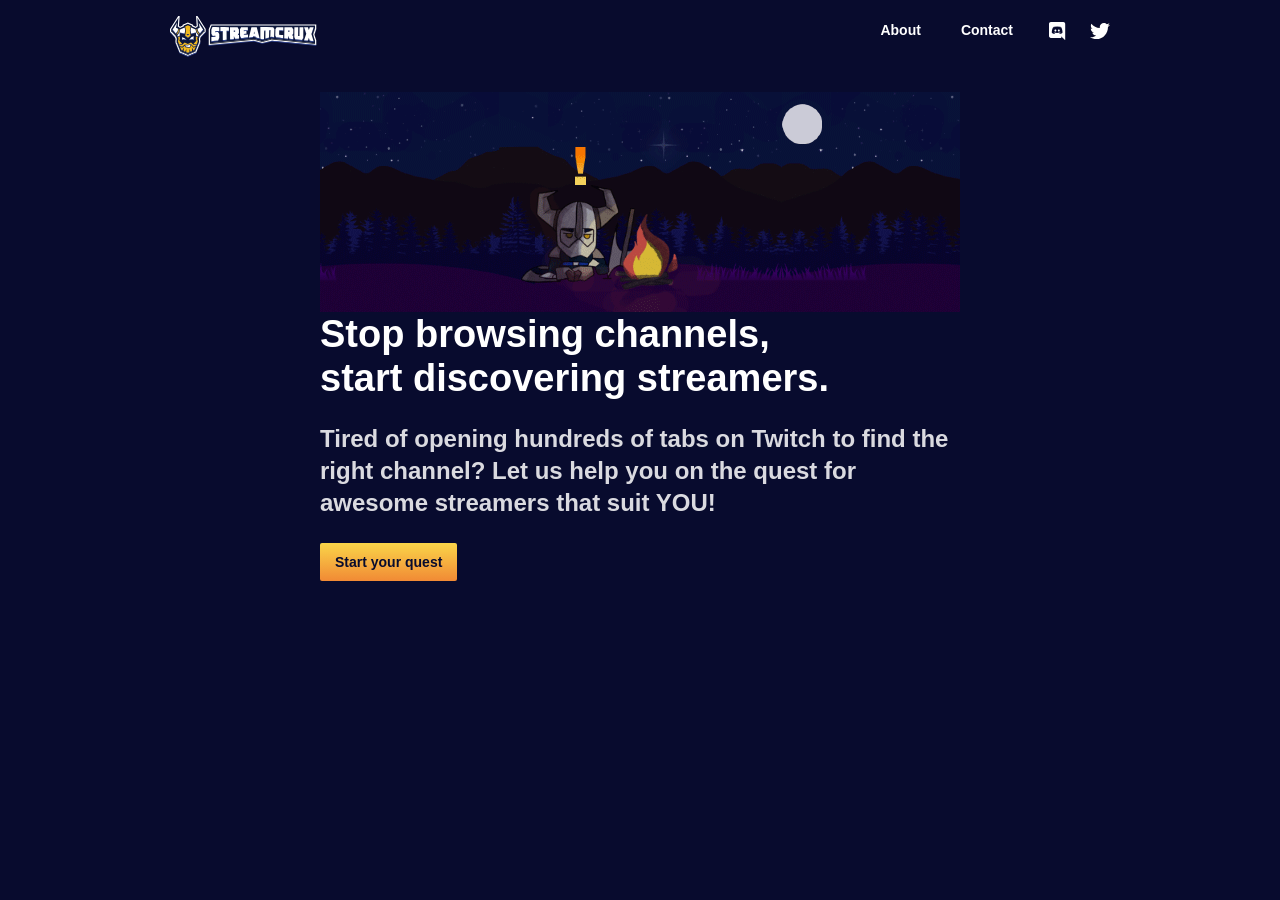
==== commit 302cdd4c: "Added Twitter card + Open Graph in <head>" ====
--- a/Streamcrux Assets/streamcrux/index.html
+++ b/Streamcrux Assets/streamcrux/index.html
@@ -5,6 +5,15 @@
   <title>StreamCrux | Find your favorite streamer!</title>
   <meta content="width=device-width, initial-scale=1" name="viewport">
   <meta content="Webflow" name="generator">
+  <meta name="twitter:card" content="summary_large_image">
+  <meta name="twitter:site" content="@StreamCrux">
+  <meta name="twitter:title" content="StreamCrux | Find your favorite streamer!">
+  <meta name="twitter:description" content="StreamCrux is a Discovery and Community platform for viewers and streamers alike.">
+  <meta name="twitter:image" content="https://www.streamcrux.com/images/Logo_256.png">
+  <meta property="og:type" content="website">
+  <meta property="og:title" content="StreamCrux">
+  <meta property="og:url" content="www.streamcrux.com">
+  <meta property="og:image" content="https://www.streamcrux.com/images/Logo_256.png">
   <link href="css/normalize.css" rel="stylesheet" type="text/css">
   <link href="css/webflow.css" rel="stylesheet" type="text/css">
   <link href="css/streamcrux.webflow.css" rel="stylesheet" type="text/css">
@@ -198,4 +207,4 @@
   <script src="js/streamcrux.js" type="text/javascript"></script>
   <!-- [if lte IE 9]><script src="https://cdnjs.cloudflare.com/ajax/libs/placeholders/3.0.2/placeholders.min.js"></script><![endif] -->
 </body>
-</html>+</html>
